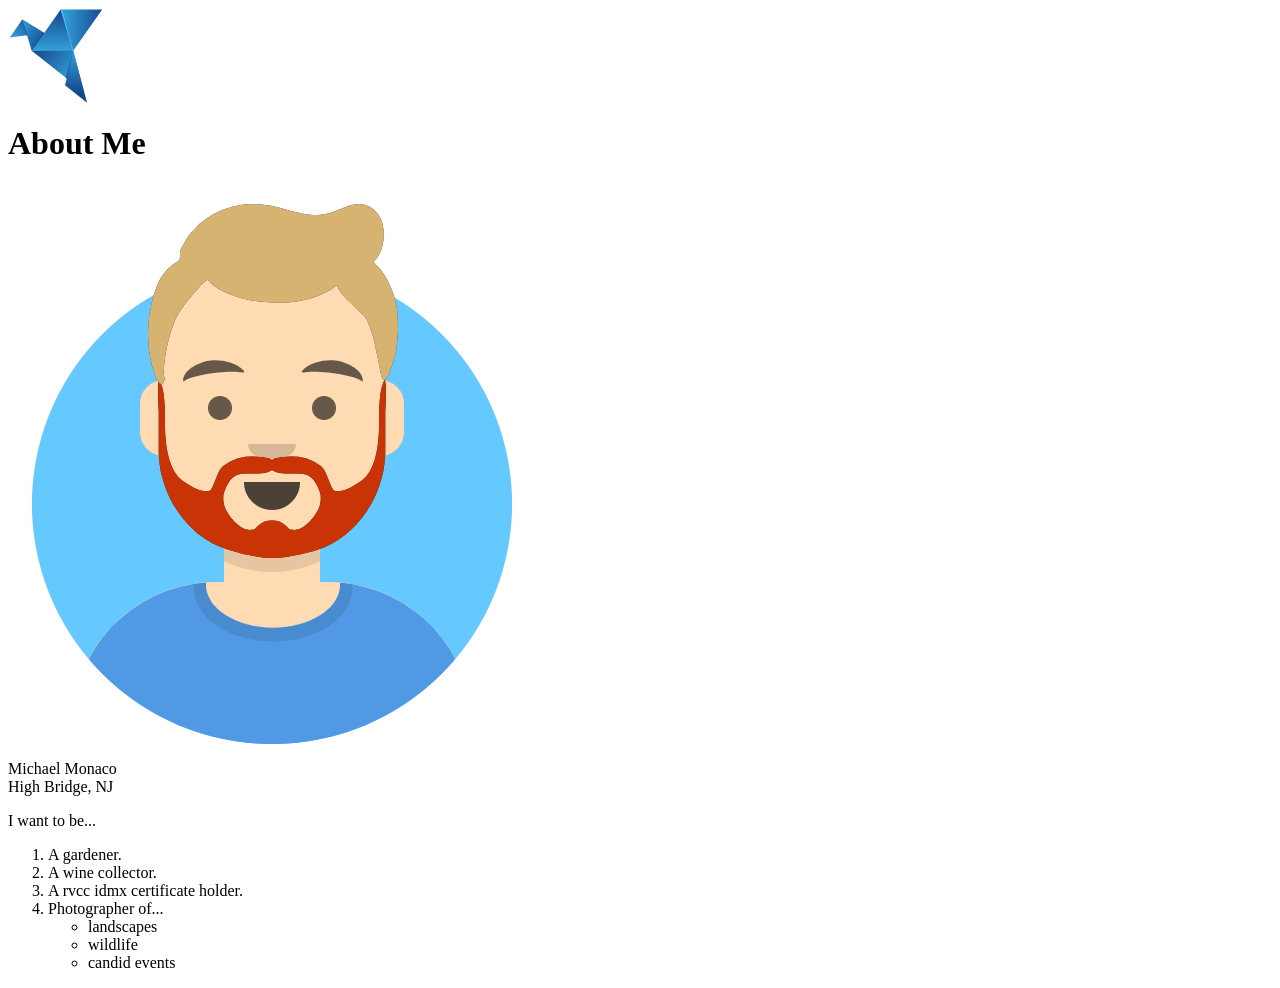
==== index.html @ 2fb2bfe6 "fix root" ====
<x!DOCTYPE html>
<html lang="en">
<head>
    <meta charset="UTF-8">
    <meta http-equiv="X-UA-Compatible" content="IE=edge">
    <meta name="viewport" content="width=device-width, initial-scale=1.0">
    <title>About Me: Michael Monaco</title>
</head>
<body>

    <header>

        <img src="img/logo-96X96.svg" alt="Blue Origami Bird">

        <h1>About Me</h1>

    </header>

    <main>

        <!-- the main envelops important content -->


        <section id="hero">

            <!-- the hero section: shows profile image, name & location -->
        
            <img src="img/avataaars.png" alt="adult pale male, blonde hair, red beard and blue shirt">
        
            <p>
                Michael Monaco<br>
                High Bridge, NJ
            </p>


            <!-- close hero section -->
        </section>


        <section id="hobbies">

            <p>I want to be...</p>

            <ol>
                <li>A gardener.</li>
                <li>A wine collector. </li>
                <li>A rvcc idmx certificate holder.</li>
                <li>Photographer of...</li>
                    <ul>
                        <li>landscapes</li>
                        <li>wildlife</li>
                        <li>candid events</li>
                    </ul>


            </ol>



        </section>



    </main>

    

</body>
</html>
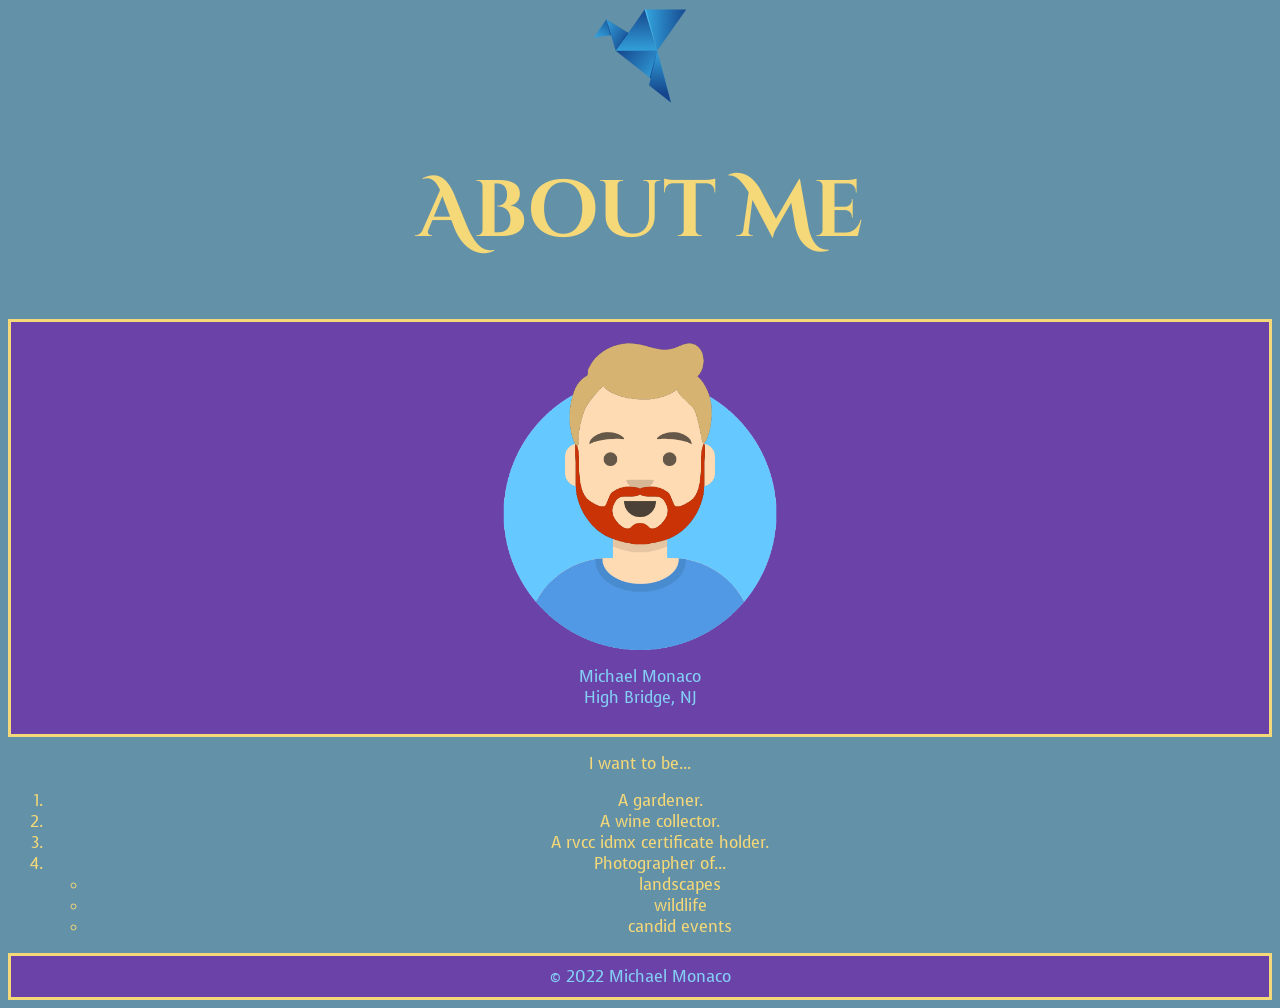
==== commit 7f2b18e3: "Adding Some Style" ====
--- a/index.html
+++ b/index.html
@@ -1,51 +1,60 @@
 <x!DOCTYPE html>
-<html lang="en">
-<head>
-    <meta charset="UTF-8">
-    <meta http-equiv="X-UA-Compatible" content="IE=edge">
-    <meta name="viewport" content="width=device-width, initial-scale=1.0">
-    <title>About Me: Michael Monaco</title>
-</head>
-<body>
+    <html lang="en">
 
-    <header>
+    <head>
+        <meta charset="UTF-8">
+        <meta http-equiv="X-UA-Compatible" content="IE=edge">
+        <meta name="viewport" content="width=device-width, initial-scale=1.0">
+        <title>About Me: Michael Monaco</title>
 
-        <img src="img/logo-96X96.svg" alt="Blue Origami Bird">
+        <link rel="preconnect" href="https://fonts.googleapis.com">
+        <link rel="preconnect" href="https://fonts.gstatic.com" crossorigin>
+        <link href="https://fonts.googleapis.com/css2?family=Cinzel+Decorative:wght@700&family=Voces&display=swap"
+            rel="stylesheet">
 
-        <h1>About Me</h1>
+        <link href="CSS/style.css" rel="stylesheet">    
+    </head>
 
-    </header>
+    <body>
 
-    <main>
+        <header>
 
-        <!-- the main envelops important content -->
+            <img src="img/logo-96X96.svg" alt="Blue Origami Bird">
+
+            <h1>About Me</h1>
+
+        </header>
+
+        <main>
+
+            <!-- the main envelops important content -->
 
 
-        <section id="hero">
+            <section id="hero">
 
-            <!-- the hero section: shows profile image, name & location -->
-        
-            <img src="img/avataaars.png" alt="adult pale male, blonde hair, red beard and blue shirt">
-        
-            <p>
-                Michael Monaco<br>
-                High Bridge, NJ
-            </p>
+                <!-- the hero section: shows profile image, name & location -->
+
+                <img src="img/avataaars.png" alt="adult pale male, blonde hair, red beard and blue shirt">
+
+                <p>
+                    Michael Monaco<br>
+                    High Bridge, NJ
+                </p>
 
 
-            <!-- close hero section -->
-        </section>
+                <!-- close hero section -->
+            </section>
 
 
-        <section id="hobbies">
+            <section id="bio">
 
-            <p>I want to be...</p>
+                <p>I want to be...</p>
 
-            <ol>
-                <li>A gardener.</li>
-                <li>A wine collector. </li>
-                <li>A rvcc idmx certificate holder.</li>
-                <li>Photographer of...</li>
+                <ol>
+                    <li>A gardener.</li>
+                    <li>A wine collector. </li>
+                    <li>A rvcc idmx certificate holder.</li>
+                    <li>Photographer of...</li>
                     <ul>
                         <li>landscapes</li>
                         <li>wildlife</li>
@@ -53,17 +62,24 @@
                     </ul>
 
 
-            </ol>
+                </ol>
 
 
 
-        </section>
+            </section>
 
 
 
-    </main>
+        </main>
 
-    
+        <footer>
+            &copy; 2022 Michael Monaco
 
-</body>
-</html>+            
+        </footer>
+
+
+
+    </body>
+
+    </html>
--- a/CSS/style.css
+++ b/CSS/style.css
@@ -0,0 +1,33 @@
+body{
+    font-family:Voces;
+    
+    background-color:#6391A8;
+    color: #F5D878;
+}
+
+h1, h2, h3, h4, h5, h6 {
+    font-family:"Cinzel Decorative";
+    font-size:5rem;
+}
+
+header {
+    text-align:center;
+}
+
+#hero, footer{
+    color: #84CFF5;
+    border: 3px solid #F5D878;
+    background-color:#6B42A8 ;
+    text-align:center;
+    padding:10px;
+}
+
+#hero img {
+    width:300px;
+}
+
+
+#bio{
+    text-align: center;
+}
+
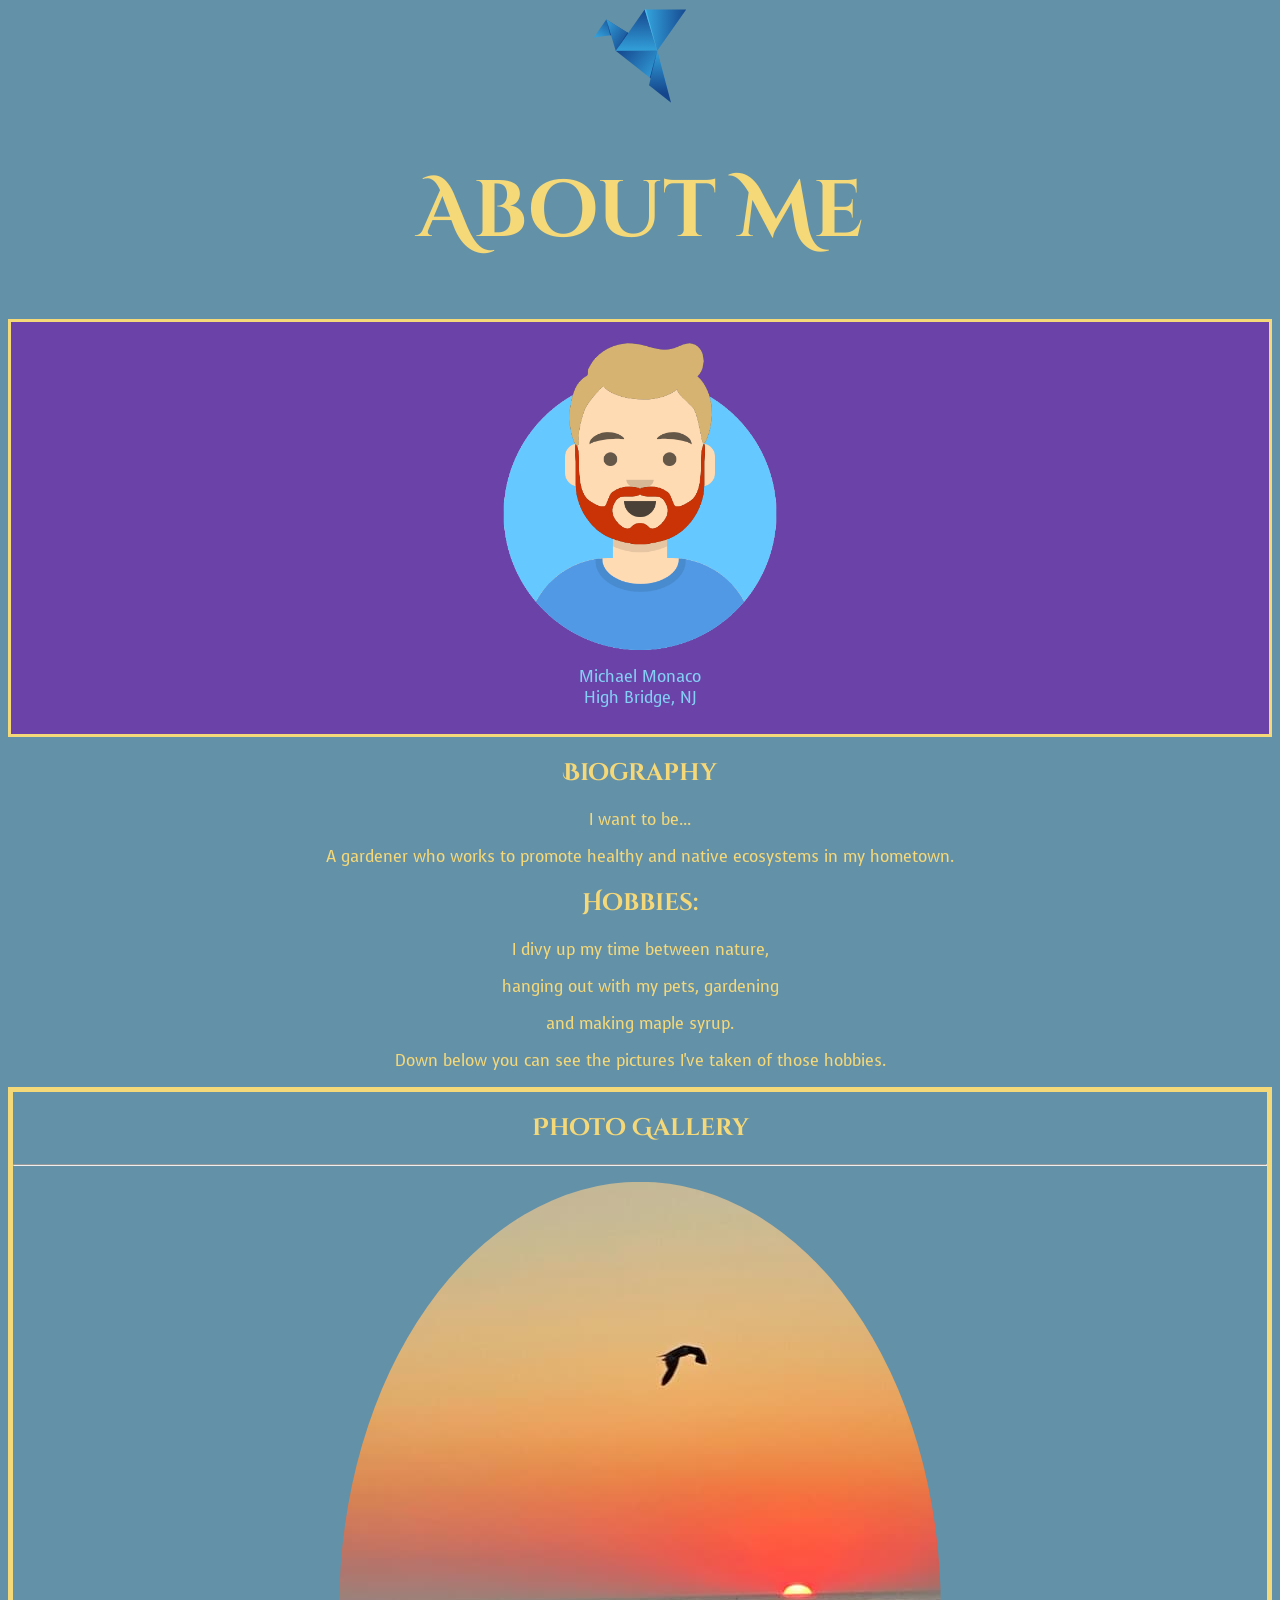
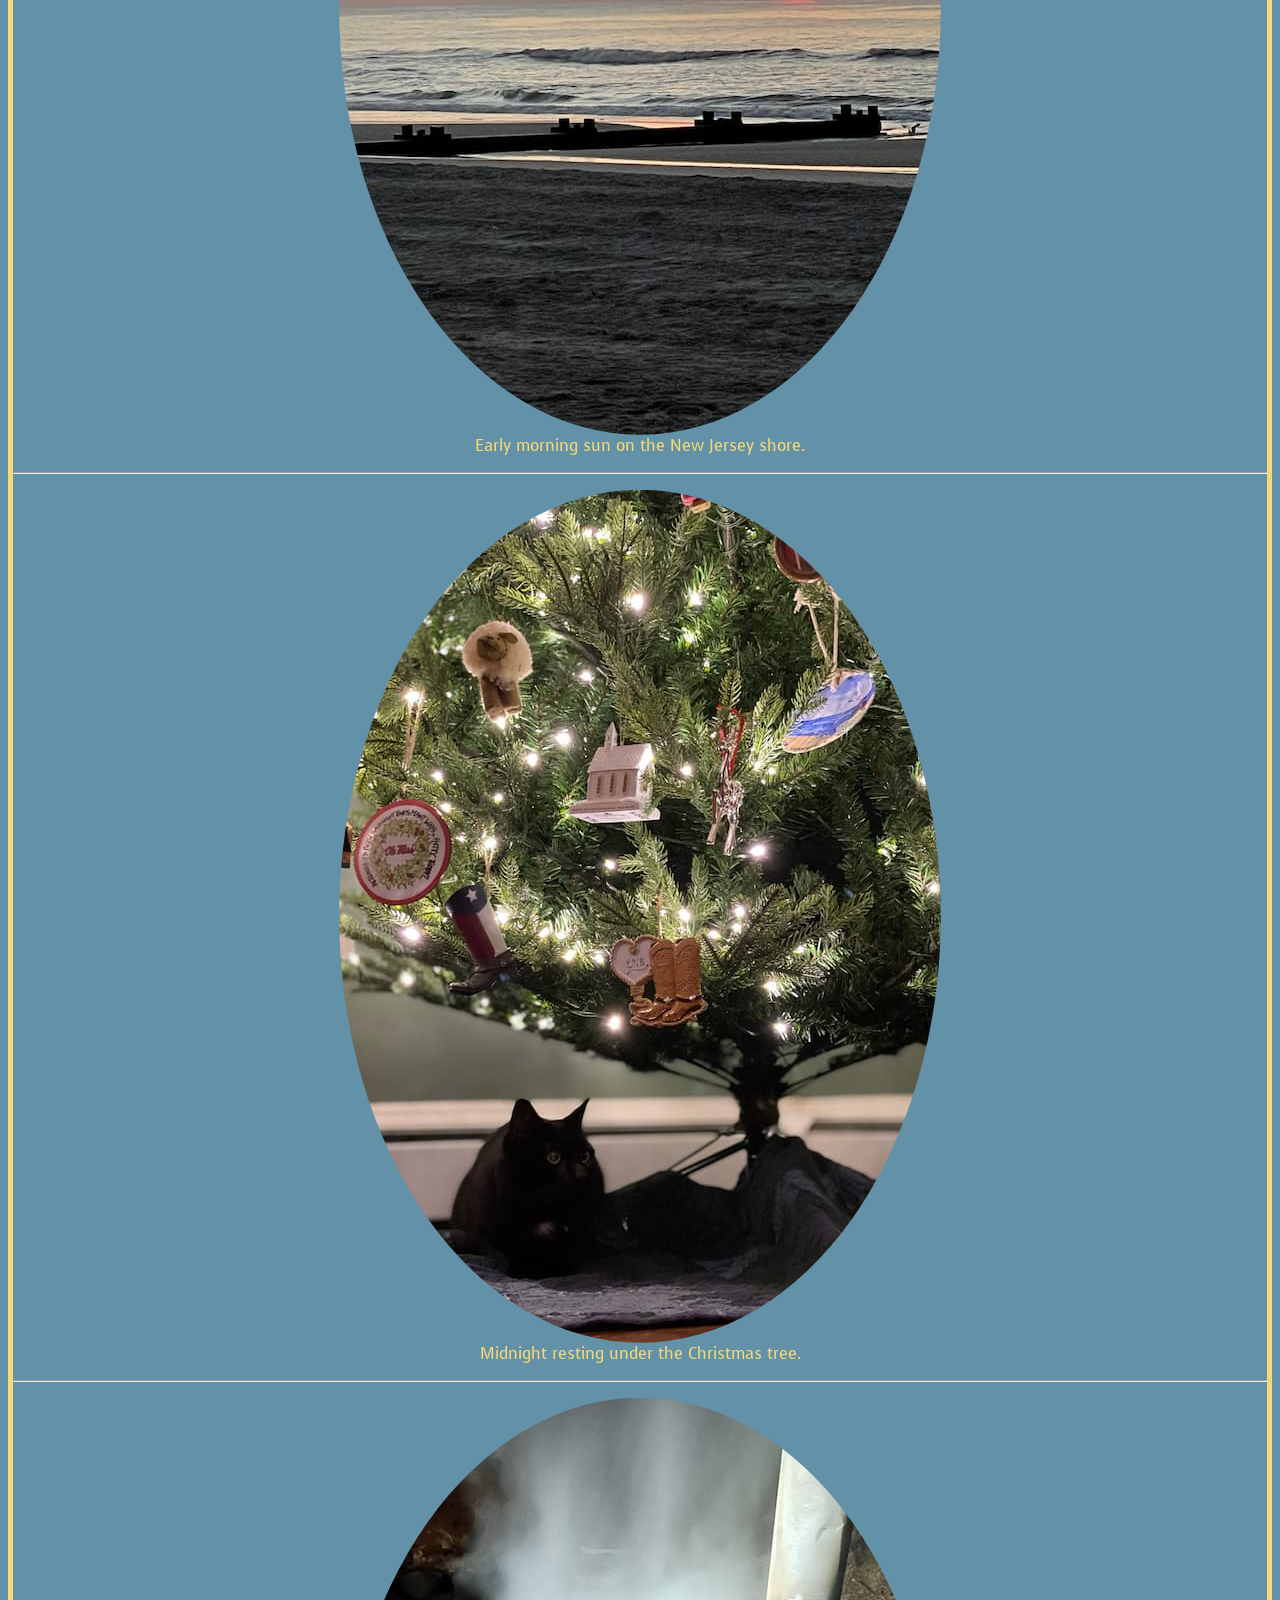
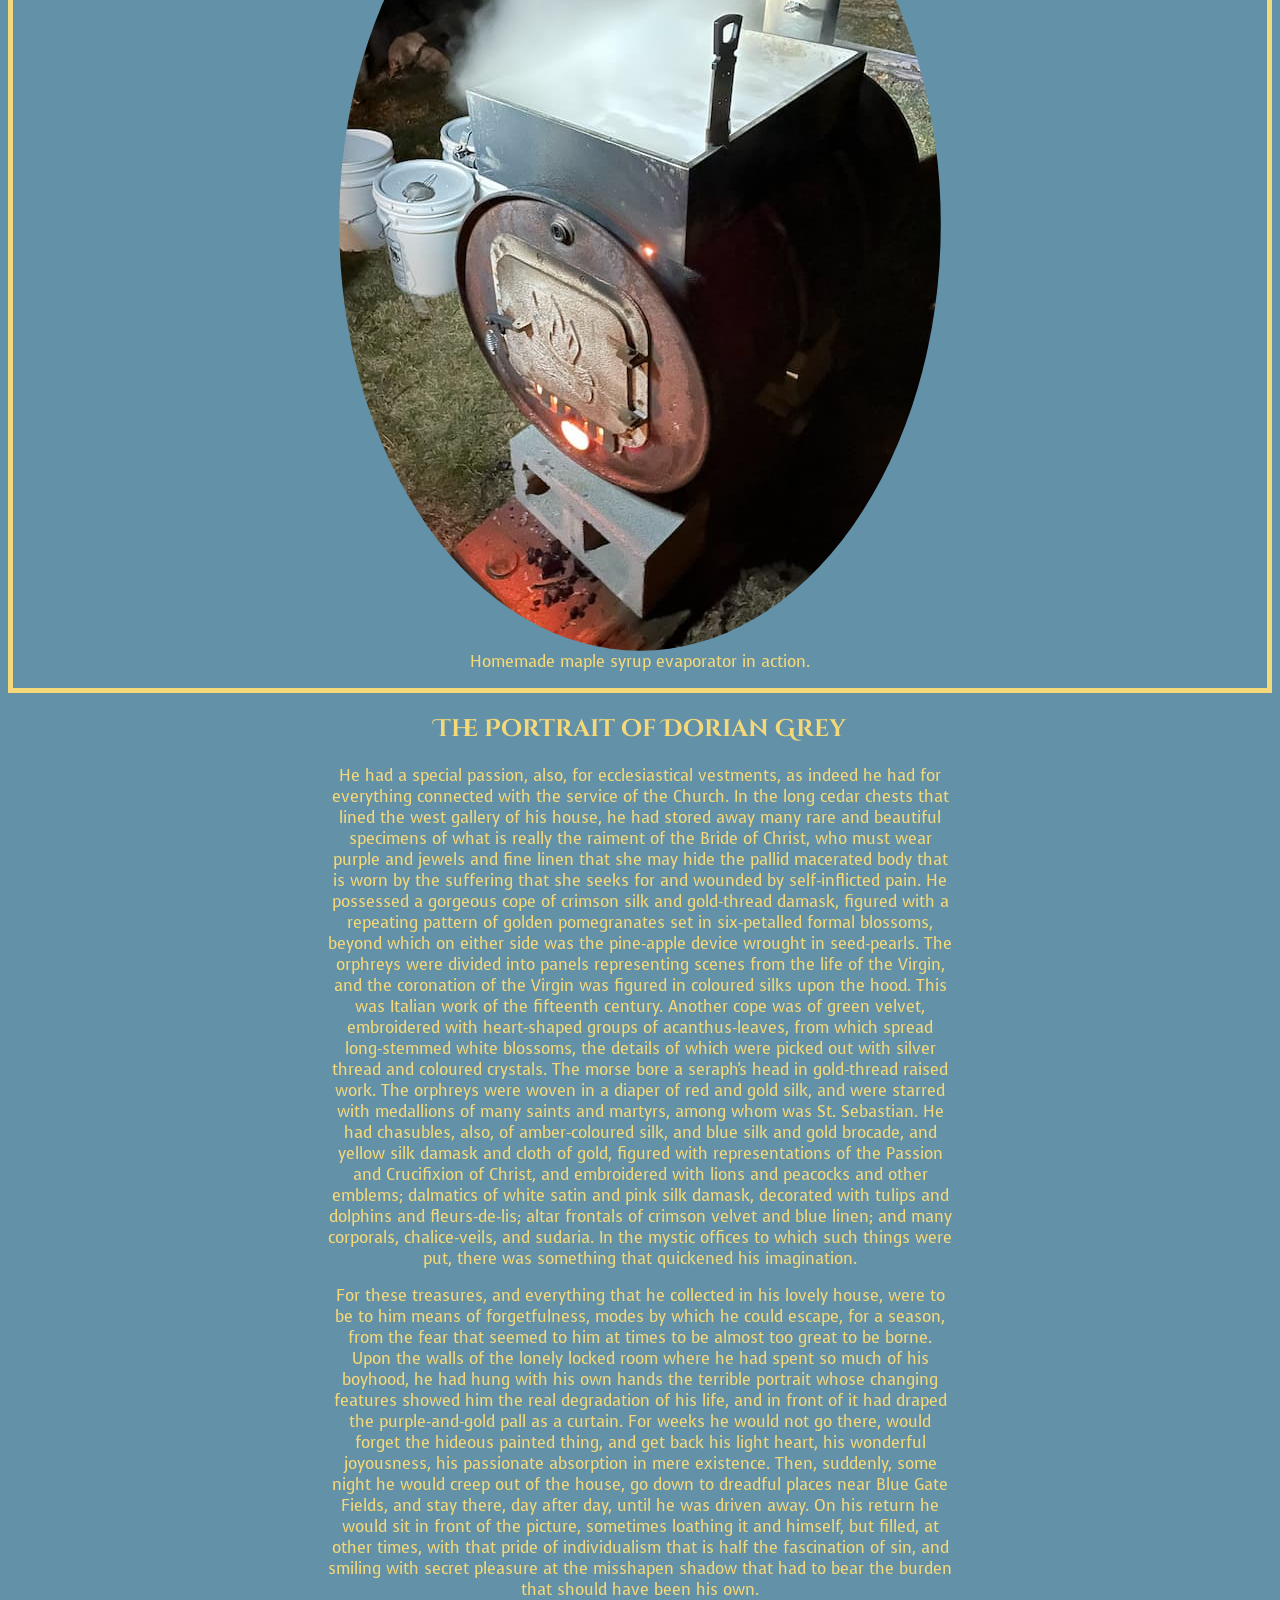
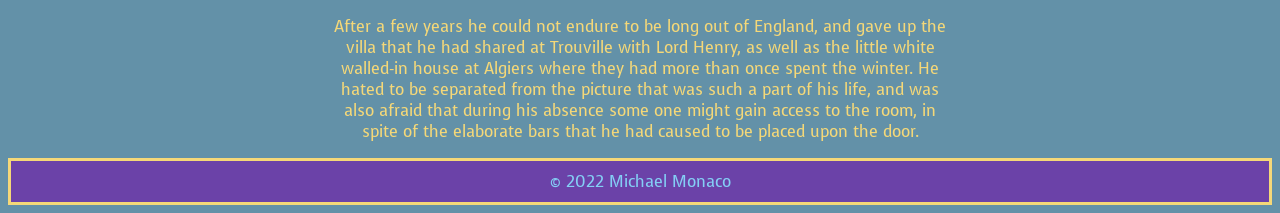
==== commit 055513f6: "Adding article" ====
--- a/index.html
+++ b/index.html
@@ -12,7 +12,7 @@
         <link href="https://fonts.googleapis.com/css2?family=Cinzel+Decorative:wght@700&family=Voces&display=swap"
             rel="stylesheet">
 
-        <link href="CSS/style.css" rel="stylesheet">    
+        <link href="CSS/style.css" rel="stylesheet">
     </head>
 
     <body>
@@ -48,34 +48,86 @@
 
             <section id="bio">
 
+                <h2>Biography</h2>
+
                 <p>I want to be...</p>
 
-                <ol>
-                    <li>A gardener.</li>
-                    <li>A wine collector. </li>
-                    <li>A rvcc idmx certificate holder.</li>
-                    <li>Photographer of...</li>
-                    <ul>
-                        <li>landscapes</li>
-                        <li>wildlife</li>
-                        <li>candid events</li>
-                    </ul>
+                <p>A gardener who works to promote healthy and native ecosystems in my hometown. </p>
 
-
-                </ol>
-
-
+                
 
             </section>
 
+            <section id="hobbies">
 
+                <h2>Hobbies:</h2>
+
+                <p>I divy up my time between nature, </p>
+                <p>hanging out with my pets, gardening </p>
+                <p>and making maple syrup.</p>
+                <p>Down below you can see the pictures I've taken of those hobbies.</p>
+
+            </section>
+
+            <section id="gallery">
+
+                <h2>Photo Gallery</h2>
+
+                <hr>
+
+                <figure>
+                    <img src="img/beach-640w.jpg" alt="Sunrise at the beach">
+                    <figcaption>Early morning sun on the New Jersey shore.</figcaption>
+
+
+                </figure>
+
+
+                <hr>
+
+                <figure>
+                    <img src="img/cat-640w.jpg" alt="cat under christmas tree">
+                    <figcaption>Midnight resting under the Christmas tree.</figcaption>
+
+
+                </figure>
+
+
+                <hr>
+
+                <figure>
+                    <img src="img/maple-syrup-640w.jpg" alt="maple syrup stove">
+                    <figcaption>Homemade maple syrup evaporator in action.</figcaption>
+
+                </figure>
+            </section>
+
+            <section id="lit">
+                <h2>The Portrait of Dorian Grey</h2>
+                <div>
+
+                    <p>He had a special passion, also, for ecclesiastical vestments, as indeed he had for everything connected with the service of the Church. In the long cedar chests that lined the west gallery of his house, he had stored away many rare and beautiful specimens of what is really the raiment of the Bride of Christ, who must wear purple and jewels and fine linen that she may hide the pallid macerated body that is worn by the suffering that she seeks for and wounded by self-inflicted pain. He possessed a gorgeous cope of crimson silk and gold-thread damask, figured with a repeating pattern of golden pomegranates set in six-petalled formal blossoms, beyond which on either side was the pine-apple device wrought in seed-pearls. The orphreys were divided into panels representing scenes from the life of the Virgin, and the coronation of the Virgin was figured in coloured silks upon the hood. This was Italian work of the fifteenth century. Another cope was of green velvet, embroidered with heart-shaped groups of acanthus-leaves, from which spread long-stemmed white blossoms, the details of which were picked out with silver thread and coloured crystals. The morse bore a seraph's head in gold-thread raised work. The orphreys were woven in a diaper of red and gold silk, and were starred with medallions of many saints and martyrs, among whom was St. Sebastian. He had chasubles, also, of amber-coloured silk, and blue silk and gold brocade, and yellow silk damask and cloth of gold, figured with representations of the Passion and Crucifixion of Christ, and embroidered with lions and peacocks and other emblems; dalmatics of white satin and pink silk damask, decorated with tulips and dolphins and fleurs-de-lis; altar frontals of crimson velvet and blue linen; and many corporals, chalice-veils, and sudaria. In the mystic offices to which such things were put, there was something that quickened his imagination.</p>
+
+                    <p>For these treasures, and everything that he collected in his lovely house, were to be to him means of forgetfulness, modes by which he could escape, for a season, from the fear that seemed to him at times to be almost too great to be borne. Upon the walls of the lonely locked room where he had spent so much of his boyhood, he had hung with his own hands the terrible portrait whose changing features showed him the real degradation of his life, and in front of it had draped the purple-and-gold pall as a curtain. For weeks he would not go there, would forget the hideous painted thing, and get back his light heart, his wonderful joyousness, his passionate absorption in mere existence. Then, suddenly, some night he would creep out of the house, go down to dreadful places near Blue Gate Fields, and stay there, day after day, until he was driven away. On his return he would sit in front of the picture, sometimes loathing it and himself, but filled, at other times, with that pride of individualism that is half the fascination of sin, and smiling with secret pleasure at the misshapen shadow that had to bear the burden that should have been his own.</p>
+                    
+                    <p>After a few years he could not endure to be long out of England, and gave up the villa that he had shared at Trouville with Lord Henry, as well as the little white walled-in house at Algiers where they had more than once spent the winter. He hated to be separated from the picture that was such a part of his life, and was also afraid that during his absence some one might gain access to the room, in spite of the elaborate bars that he had caused to be placed upon the door.</p>
+                    
+                    
+                   
+                    
+                    
+
+
+                </div>
+
+            </section>
 
         </main>
 
         <footer>
             &copy; 2022 Michael Monaco
 
-            
+
         </footer>
 
 
--- a/CSS/style.css
+++ b/CSS/style.css
@@ -7,8 +7,13 @@
 
 h1, h2, h3, h4, h5, h6 {
     font-family:"Cinzel Decorative";
-    font-size:5rem;
+    text-align: center;
 }
+
+h1 {
+    font-size: 5rem;
+}
+
 
 header {
     text-align:center;
@@ -22,12 +27,49 @@
     padding:10px;
 }
 
+
+
+/*Hero Section*/
+
 #hero img {
     width:300px;
 }
 
 
+/*Bio Section*/
 #bio{
     text-align: center;
 }
 
+/*Hobbies*/
+
+#hobbies{
+    text-align:center;
+}
+
+
+
+/* Gallery*/
+
+#gallery{
+    border: 5px solid #F5D878;
+    text-align: center;
+}
+
+#gallery img{
+    max-width: 100%;
+    clip-path: ellipse(47% 50% at 50% 50%);
+    
+}
+
+#gallery figure{
+    text-align:center;
+}
+
+
+#lit div{
+    text-align: center;
+    margin-left: 20rem;
+    margin-right: 20rem;
+}
+
